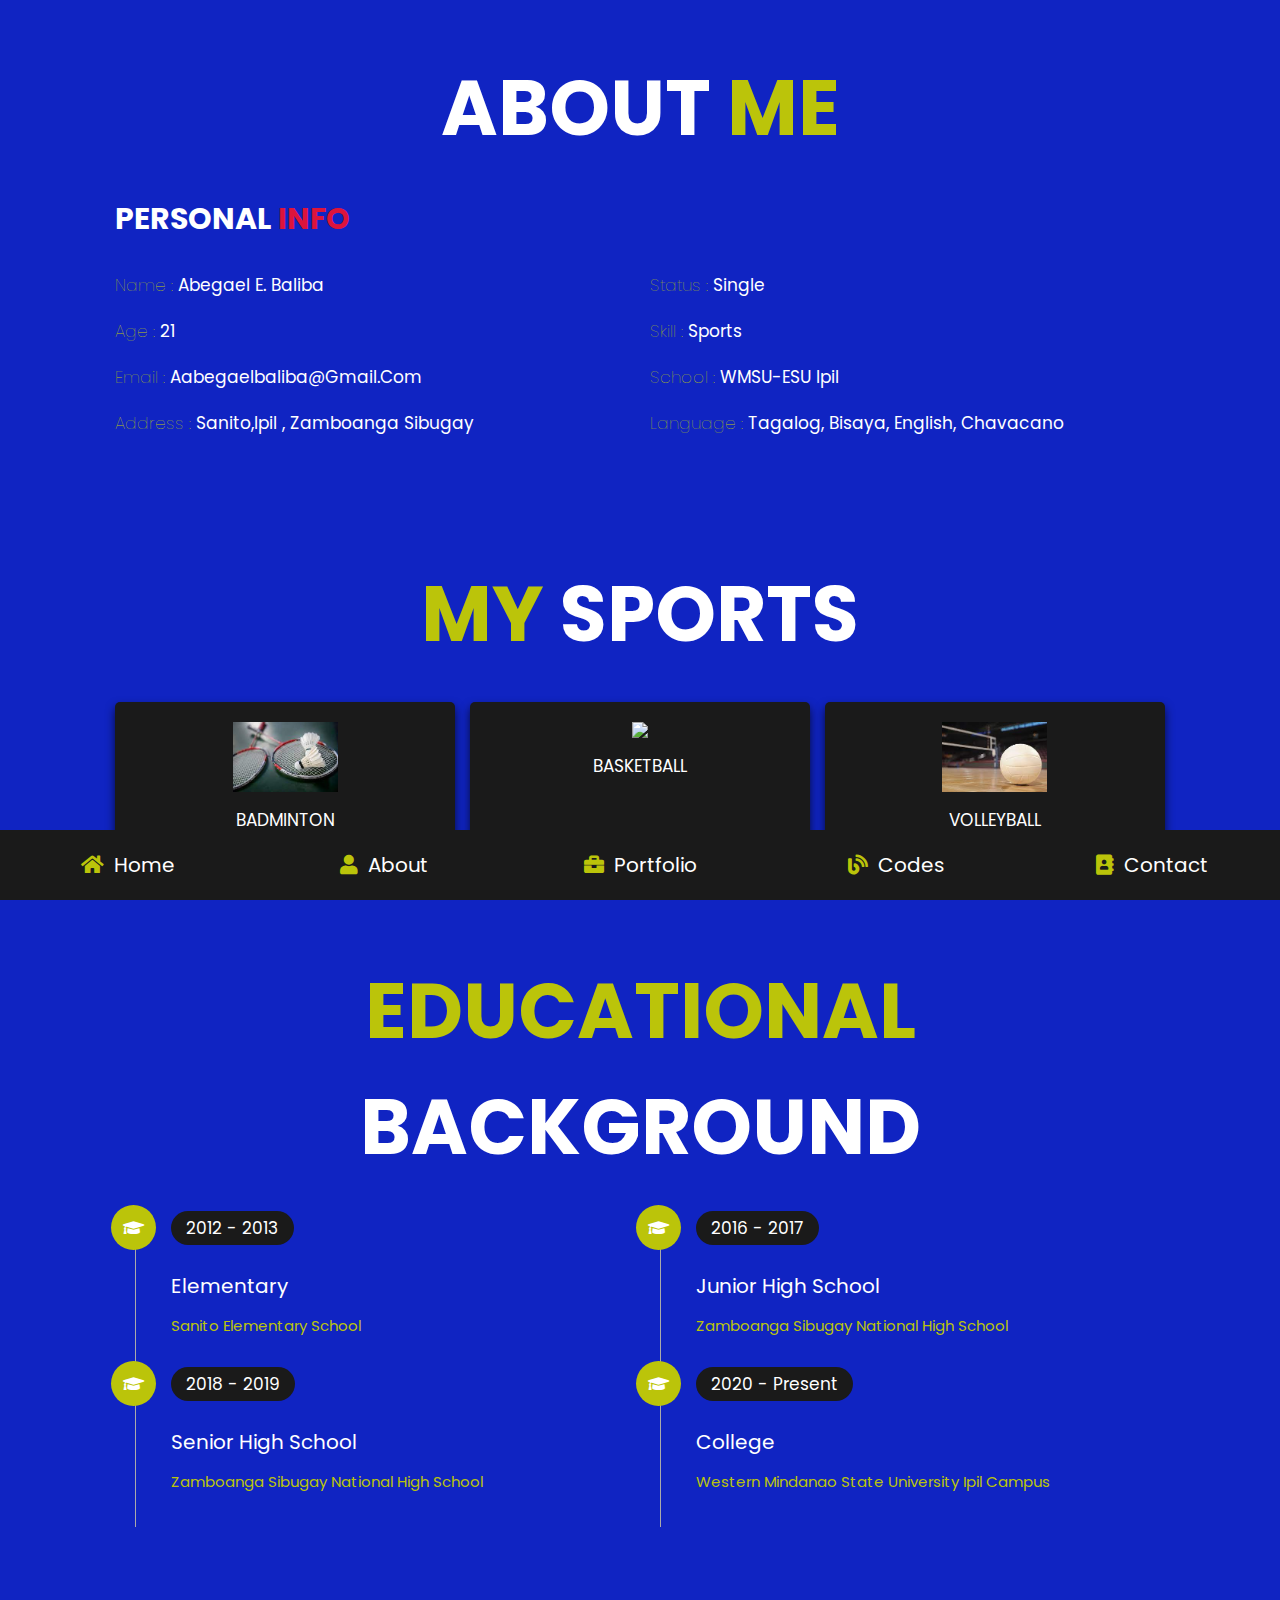
==== about.html @ 7b260e0e "Add files via upload" ====
<!DOCTYPE html>
<html lang="en">
<head>
    <meta charset="UTF-8">
    <meta http-equiv="X-UA-Compatible" content="IE=edge">
    <meta name="viewport" content="width=device-width, initial-scale=1.0">
    <title>about</title>

    <!-- font awesome cdn link  -->
    <link rel="stylesheet" href="https://cdnjs.cloudflare.com/ajax/libs/font-awesome/5.15.4/css/all.min.css">

    <!-- custom css file link  -->
    <link rel="stylesheet" href="css/style.css">

</head>
<body>
    
<!-- navbar section starts  -->

<nav class="navbar">
    <a href="index.html"> <i class="fas fa-home"></i> <span>home</span> </a>
    <a href="about.html"> <i class="fas fa-user"></i> <span>about</span> </a>
    <a href="portfolio.html"> <i class="fas fa-briefcase"></i> <span>portfolio</span> </a>
    <a href="blogs.html"> <i class="fas fa-blog"></i> <span>codes</span> </a>
    <a href="contact.html"> <i class="fas fa-address-book"></i> <span>contact</span> </a>
</nav>

<!-- navbar section ends -->

<!-- about section starts  -->

<section class="about">

    <h1 class="heading"> About <span>Me</span> </h1>

    <div class="row">

        <div class="info-container">

            <h1>personal <span style="color: crimson;">INFO</span></h1>

            <div class="box-container">

                <div class="box">
                    <h3> <span>name : </span> Abegael E. Baliba</h3>
                    <h3> <span>age : </span> 21 </h3>
                    <h3> <span>email : </span> aabegaelbaliba@gmail.com </h3>
                    <h3> <span>address : </span> Sanito,Ipil , Zamboanga Sibugay </h3>
                </div>
    
                <div class="box">
                    <h3> <span>status : </span> single </h3>
                    <h3> <span>skill : </span> Sports</h3>
                    <h3> <span>school : </span> WMSU-ESU Ipil </h3>
                    <h3> <span>language : </span> tagalog, bisaya, english, chavacano </h3>
                </div>

            </div>


        </div>


    </div>

</section>

<!-- about section ends -->

<!-- skills section starts  -->

<section class="skills">

    <h1 class="heading"> <span>My</span> Sports</h1>

    <div class="box-container">
        <div class="box">
            <img src="images/bad.jpg">
            <h3>Badminton</h3>
        </div>
        <div class="box">
            <img src="images/ball.Jpg">
            <h3>Basketball</h3>
        </div>
        <div class="box">
            <img src="images/vall.jpg">
            <h3>Volleyball</h3>
        </div>
    </div>

</section>

<!-- skills section ends -->

<!-- education section starts  -->

<section class="education">

    <h1 class="heading"> <span>Educational</span> Background </h1>

    <div class="box-container">

        <div class="box">
            <i class="fas fa-graduation-cap"></i>
            <span>2012 - 2013</span>
            <h3>Elementary</h3>
            <p>Sanito Elementary school</p>
        </div>

        <div class="box">
            <i class="fas fa-graduation-cap"></i>
            <span>2016 - 2017</span>
            <h3>Junior High School</h3>
            <p>Zamboanga Sibugay National high school</p>
        </div>

        <div class="box">
            <i class="fas fa-graduation-cap"></i>
            <span>2018 - 2019</span>
            <h3>Senior High School</h3>
            <p>Zamboanga Sibugay National high school</p>
        </div>

        <div class="box">
            <i class="fas fa-graduation-cap"></i>
            <span>2020 - Present</span>
            <h3>College</h3>
            <p>Western Mindanao State University Ipil Campus</p>
        </div>

    </div>

</section>

<!-- education section ends -->

</body>
</html>
---- css/style.css ----
@import url("https://fonts.googleapis.com/css2?family=Poppins:wght@100;300;400;500;600;700&display=swap");
* {
  font-family: 'Poppins', sans-serif;
  margin: 0;
  padding: 0;
  -webkit-box-sizing: border-box;
          box-sizing: border-box;
  text-decoration: none;
  outline: none;
  border: none;
  text-transform: capitalize;
}

html {
  font-size: 62.5%;
  overflow-x: hidden;
}

html::-webkit-scrollbar {
  width: 1rem;
}

html::-webkit-scrollbar-track {
  background: #1024c2;
}

html::-webkit-scrollbar-thumb {
  background: #bbc40a;
  border-radius: 5rem;
}

body {
  background: #1024c2;
  padding-bottom: 6.5rem;
}

section {
  padding: 5rem 9%;
}

.heading {
  text-align: center;
  font-size: 6vw;
  color: #fff;
  margin-bottom: 3rem;
  text-transform: uppercase;
}

.heading span {
  text-transform: uppercase;
  color: #bbc40a;
}

.btn {
  display: inline-block;
  margin-top: 1rem;
  border-radius: 5rem;
  background: #bbc40a;
  padding: .7rem;
  font-size: 1.7rem;
  color: #fff;
  padding-left: 2rem;
}

.btn i {
  height: 4rem;
  width: 4rem;
  line-height: 4rem;
  font-size: 1.7rem;
  text-align: center;
  background: #fff;
  color: #bbc40a;
  border-radius: 50%;
  margin-left: 1rem;
  -webkit-transition: .2s linear;
  transition: .2s linear;
}

.btn:hover i {
  margin-left: 2rem;
}

.navbar {
  position: fixed;
  bottom: 0;
  left: 0;
  right: 0;
  display: -webkit-box;
  display: -ms-flexbox;
  display: flex;
  z-index: 1000;
  -webkit-box-align: end;
      -ms-flex-align: end;
          align-items: flex-end;
}

.navbar a {
  padding: 2rem;
  font-size: 2rem;
  background: #1a1a1a;
  -webkit-box-flex: 1;
      -ms-flex: 1;
          flex: 1;
  color: #fff;
  text-align: center;
  -webkit-transition: .2s linear;
  transition: .2s linear;
}

.navbar a i {
  color: #bbc40a;
  padding-right: .5rem;
}

.navbar a:hover {
  background: #bbc40a;
  padding-bottom: 6rem;
}

.navbar a:hover i {
  color: #fff;
}

.home {
  display: -webkit-box;
  display: -ms-flexbox;
  display: flex;
  -webkit-box-align: center;
      -ms-flex-align: center;
          align-items: center;
  -ms-flex-wrap: wrap;
      flex-wrap: wrap;
  gap: 4rem;
  min-height: calc(100vh - 6.5rem);
}

.home .image {
  -webkit-box-flex: 1;
      -ms-flex: 1 1 42rem;
          flex: 1 1 42rem;
  text-align: center;
}

.home .image img {
  height: 50rem;
  width: 50rem;
  border-radius: 30% 70% 70% 30% / 30% 30% 70% 70%;
}

.home .content {
  -webkit-box-flex: 1;
      -ms-flex: 1 1 42rem;
          flex: 1 1 42rem;
}

.home .content h3 {
  color: #fff;
  font-size: 4rem;
  padding-bottom: .5rem;
}

.home .content span {
  font-size: 3rem;
  color: #bbc40a;
  padding: .5rem 0;
  display: block;
}

.home .content p {
  font-size: 1.5rem;
  color: #aaa;
  padding: 1rem 0;
  line-height: 2;
}

.about .row {
  display: -webkit-box;
  display: -ms-flexbox;
  display: flex;
  -webkit-box-align: center;
      -ms-flex-align: center;
          align-items: center;
  -ms-flex-wrap: wrap;
      flex-wrap: wrap;
  gap: 2rem;
}

.about .row .info-container {
  -webkit-box-flex: 1;
      -ms-flex: 1 1 42rem;
          flex: 1 1 42rem;
}

.about .row .info-container h1 {
  font-size: 3rem;
  color: #fff;
  text-transform: uppercase;
  padding-bottom: 1rem;
}

.about .row .info-container .box-container {
  padding: 1rem 0;
  display: -webkit-box;
  display: -ms-flexbox;
  display: flex;
  -ms-flex-wrap: wrap;
      flex-wrap: wrap;
  gap: 2rem;
}

.about .row .info-container .box-container .box {
  -webkit-box-flex: 1;
      -ms-flex: 1 1 20rem;
          flex: 1 1 20rem;
}

.about .row .info-container .box-container .box h3 {
  font-size: 1.7rem;
  color: #fff;
  padding: 1rem 0;
  font-weight: normal;
}

.about .row .info-container .box-container .box h3 span {
  color:#bbc40a;
  font-weight: lighter;
}

.about .row .count-container {
  -webkit-box-flex: 1;
      -ms-flex: 1 1 42rem;
          flex: 1 1 42rem;
  display: -webkit-box;
  display: -ms-flexbox;
  display: flex;
  -ms-flex-wrap: wrap;
      flex-wrap: wrap;
  gap: 2rem;
}

.about .row .count-container .box {
  -webkit-box-flex: 1;
      -ms-flex: 1 1 20rem;
          flex: 1 1 20rem;
  padding: 3rem 4rem;
  border-radius: .5rem;
  background: #bbc40a;
  -webkit-box-shadow: 0 0.5rem 1rem rgba(0, 0, 0, 0.7);
          box-shadow: 0 0.5rem 1rem rgba(0, 0, 0, 0.7);
}

.about .row .count-container .box h3 {
  font-size: 5rem;
  color: #bbc40a;
}

.about .row .count-container .box p {
  font-size: 2rem;
  color: #bbc40a;
}

.skills .box-container {
  display: -ms-grid;
  display: grid;
  -ms-grid-columns: (minmax(16rem, 1fr))[auto-fit];
      grid-template-columns: repeat(auto-fit, minmax(16rem, 1fr));
  gap: 1.5rem;
}

.skills .box-container .box {
  padding: 2rem;
  text-align: center;
  -webkit-box-shadow: 0 0.5rem 1rem rgba(0, 0, 0, 0.7);
          box-shadow: 0 0.5rem 1rem rgba(0, 0, 0, 0.7);
  border-radius: .5rem;
  background: #1a1a1a;
}

.skills .box-container .box:hover {
  background: #fff;
}

.skills .box-container .box:hover h3 {
  color: #0d0d0d;
}

.skills .box-container .box img {
  height: 7rem;
  margin-bottom: 1rem;
}

.skills .box-container .box h3 {
  color: #fff;
  font-size: 1.7rem;
  font-weight: normal;
  text-transform: uppercase;
}

.education .box-container {
  display: -webkit-box;
  display: -ms-flexbox;
  display: flex;
  -ms-flex-wrap: wrap;
      flex-wrap: wrap;
}

.education .box-container .box {
  -webkit-box-flex: 1;
      -ms-flex: 1 1 40rem;
          flex: 1 1 40rem;
  margin-left: 2rem;
  padding-top: 0;
  padding-bottom: 0;
  padding-left: 3.5rem;
  padding-bottom: 3rem;
  border-left: 0.1rem solid #aaa;
  position: relative;
}

.education .box-container .box i {
  height: 4.5rem;
  width: 4.5rem;
  line-height: 4.5rem;
  font-size: 1.7rem;
  border-radius: 50%;
  background: #bbc40a;
  color: #fff;
  text-align: center;
  position: absolute;
  top: -1rem;
  left: -2.5rem;
}

.education .box-container .box span {
  font-size: 1.7rem;
  color: #fff;
  border-radius: 5rem;
  padding: .5rem 1.5rem;
  background: #1a1a1a;
}

.education .box-container .box h3 {
  font-size: 2rem;
  padding: 1rem 0;
  color: #fff;
  padding-top: 3rem;
  font-weight: normal;
}

.education .box-container .box p {
  font-size: 1.5rem;
  color: #bbc40a;
  line-height: 2;
}

.portfolio {
  text-align: center;
}

.portfolio .box-container {
  display: -ms-grid;
  display: grid;
  -ms-grid-columns: (minmax(31rem, 1fr))[auto-fit];
      grid-template-columns: repeat(auto-fit, minmax(31rem, 1fr));
  gap: 1.5rem;
  margin-bottom: 2rem;
}

.portfolio .box-container .box {
  height: 30rem;
  overflow: hidden;
  position: relative;
}

.portfolio .box-container .box:hover .content {
  -webkit-transform: translateY(0%);
          transform: translateY(0%);
}

.portfolio .box-container .box img {
  height: 100%;
  width: 100%;
  -o-object-fit: cover;
     object-fit: cover;
}

.portfolio .box-container .box .content {
  position: absolute;
  top: 0;
  left: 0;
  height: 100%;
  width: 100%;
  background: #1a1a1a;
  display: -webkit-box;
  display: -ms-flexbox;
  display: flex;
  -webkit-box-orient: vertical;
  -webkit-box-direction: normal;
      -ms-flex-flow: column;
          flex-flow: column;
  -webkit-box-align: center;
      -ms-flex-align: center;
          align-items: center;
  -webkit-box-pack: center;
      -ms-flex-pack: center;
          justify-content: center;
  padding: 2rem;
  -webkit-transform: translateY(-100%);
          transform: translateY(-100%);
  -webkit-transition: .2s linear;
  transition: .2s linear;
}

.portfolio .box-container .box .content h3 {
  font-size: 2.5rem;
  color: #fff;
  text-transform: uppercase;
  font-weight: normal;
}

.portfolio .box-container .box .content p {
  padding: 1rem 0;
  font-size: 1.5rem;
  line-height: 2;
  color: #bbc40a;
}

.portfolio .box-container .box .content a {
  font-size: 2rem;
  color: #bbc40a;
}

.portfolio .box-container .box .content a:hover {
  color: #fff;
}

.blogs .box-container {
  display: -ms-grid;
  display: grid;
  -ms-grid-columns: (minmax(31rem, 1fr))[auto-fit];
      grid-template-columns: repeat(auto-fit, minmax(31rem, 1fr));
  gap: 1.5rem;
}

.blogs .box-container .box {
  text-align: center;
  padding: 2rem;
  border-radius: .5rem;
  background: #1a1a1a;
  -webkit-box-shadow: 0 0.5rem 1rem rgba(0, 0, 0, 0.7);
          box-shadow: 0 0.5rem 1rem rgba(0, 0, 0, 0.7);
}

.blogs .box-container .box:hover .image img {
  -webkit-transform: scale(1.2);
          transform: scale(1.2);
}

.blogs .box-container .box .image {
  height: 25rem;
  width: 100%;
  border-radius: .5rem;
  overflow: hidden;
}

.blogs .box-container .box .image img {
  height: 100%;
  width: 100%;
  -o-object-fit: cover;
     object-fit: cover;
  -webkit-transition: .2s linear;
  transition: .2s linear;
}

.blogs .box-container .box .content .icons {
  position: relative;
  top: -1rem;
  border-radius: .5rem;
  padding: 1.5rem;
  display: inline-block;
  background: #0d0d0d;
}

.blogs .box-container .box .content .icons a {
  font-size: 1.4rem;
  margin: 0 1rem;
  color: #fff;
}

.blogs .box-container .box .content .icons a:hover {
  color: #bbc40a;
}

.blogs .box-container .box .content .icons a i {
  padding-right: .5rem;
  color: #bbc40a;
}

.blogs .box-container .box .content h3 {
  font-size: 2rem;
  color: #fff;
  font-weight: normal;
}

.blogs .box-container .box .content p {
  font-size: 1.5rem;
  color: ##bbc40a;
  padding: 1rem 0;
  line-height: 2;
}

.contact .row {
  display: -webkit-box;
  display: -ms-flexbox;
  display: flex;
  -webkit-box-align: center;
      -ms-flex-align: center;
          align-items: center;
  -ms-flex-wrap: wrap;
      flex-wrap: wrap;
  gap: 2rem;
}

.contact .row .info-container {
  width: 40rem;
}

.contact .row .info-container h1 {
  font-size: 3rem;
  text-transform: uppercase;
  color: #fff;
  padding-bottom: 1rem;
}

.contact .row .info-container p {
  font-size: 1.5rem;
  line-height: 2;
  color: #bbc40a;
  padding: 1rem 0;
}

.contact .row .info-container .box-container {
  padding: 2rem 0;
}

.contact .row .info-container .box-container .box {
  display: -webkit-box;
  display: -ms-flexbox;
  display: flex;
  gap: 2rem;
  padding: 1rem 0;
}

.contact .row .info-container .box-container .box i {
  font-size: 3rem;
  color: #bbc40a;
}

.contact .row .info-container .box-container .box h3 {
  font-size: 2rem;
  color: #fff;
}

.contact .row .info-container .share a {
  font-size: 2rem;
  height: 4.5rem;
  width: 4.5rem;
  line-height: 4.5rem;
  border-radius: 50%;
  background: #bbc40a;
  color: #fff;
  text-align: center;
  margin-right: .3rem;
}

.contact .row .info-container .share a:hover {
  background: #bbc40a;
}

.contact .row form {
  -webkit-box-flex: 1;
      -ms-flex: 1 1 42rem;
          flex: 1 1 42rem;
}

.contact .row form .inputBox {
  display: -webkit-box;
  display: -ms-flexbox;
  display: flex;
  -ms-flex-wrap: wrap;
      flex-wrap: wrap;
  -webkit-box-pack: justify;
      -ms-flex-pack: justify;
          justify-content: space-between;
}

.contact .row form .inputBox input {
  width: 49%;
}

.contact .row form .inputBox input,
.contact .row form textarea {
  border-radius: 5rem;
  padding: 1.2rem 1.8rem;
  font-size: 1.6rem;
  color: #fff;
  text-transform: none;
  margin: .7rem 0;
  background: #bbc40a;
}

.contact .row form textarea {
  width: 100%;
  border-radius: 1rem;
  resize: none;
  height: 25rem;
}

.contact .row form .btn {
  padding: 1rem 3rem;
  cursor: pointer;
}

.contact .row form .btn:hover {
  background: #fff;
  color: #bbc40a;
}

@media (max-width: 1200px) {
  html {
    font-size: 55%;
  }
  section {
    padding: 3rem 2rem;
  }
}

@media (max-width: 768px) {
  .heading {
    font-size: 12vw;
  }
  .navbar a i {
    padding: 0;
  }
  .navbar a span {
    display: none;
  }
  .navbar a:hover {
    padding-bottom: 2rem;
  }
  .home {
    text-align: center;
    gap: 2rem;
  }
  .home .image img {
    height: 30rem;
    width: 30rem;
  }
  .home .content h3 {
    font-size: 3rem;
  }
  .home .content span {
    font-size: 2.5rem;
  }
  .contact .row form .inputBox input {
    width: 100%;
    margin-bottom: 1rem;
  }
}

@media (max-width: 450px) {
  html {
    font-size: 50%;
  }
}
/*# sourceMappingURL=style.css.map */
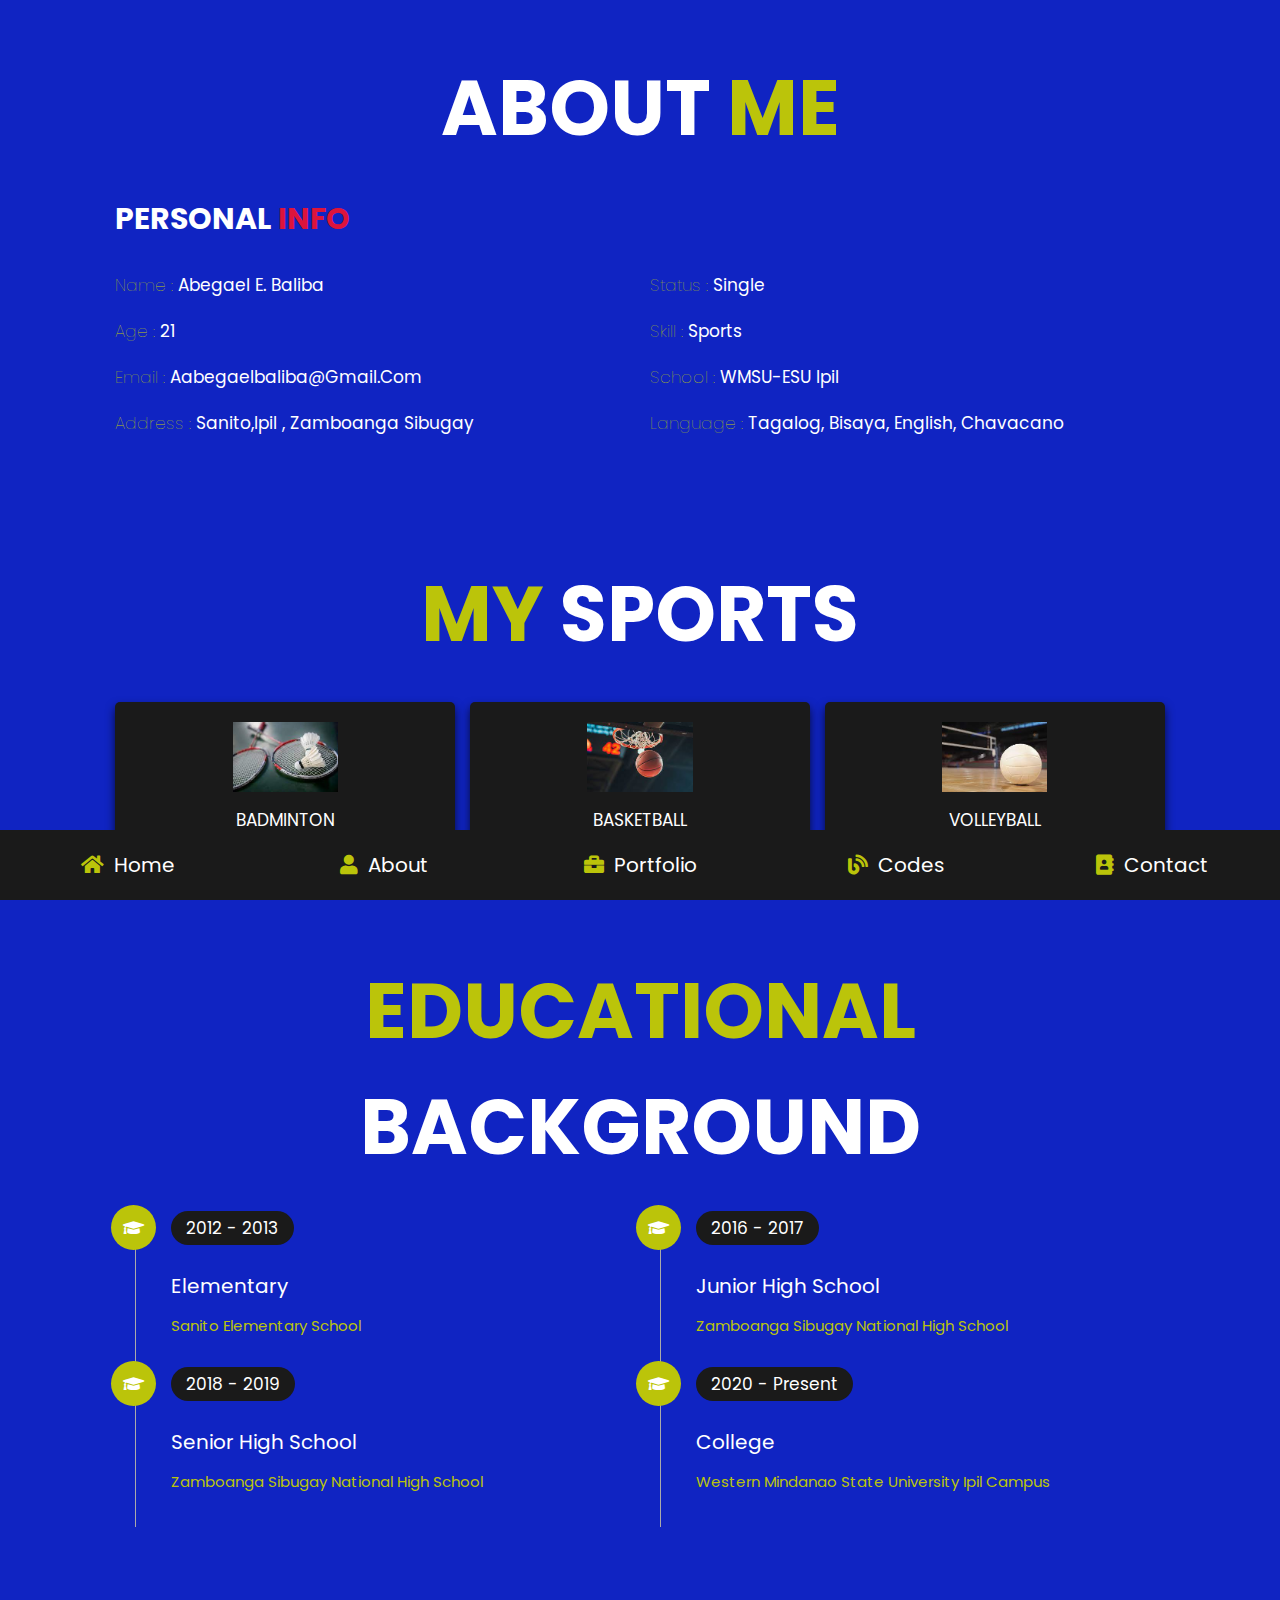
==== commit c32d0fc1: "Update about.html" ====
--- a/about.html
+++ b/about.html
@@ -79,7 +79,7 @@
             <h3>Badminton</h3>
         </div>
         <div class="box">
-            <img src="images/ball.Jpg">
+            <img src="images/ball.jpg">
             <h3>Basketball</h3>
         </div>
         <div class="box">
@@ -135,4 +135,4 @@
 <!-- education section ends -->
 
 </body>
-</html>+</html>
